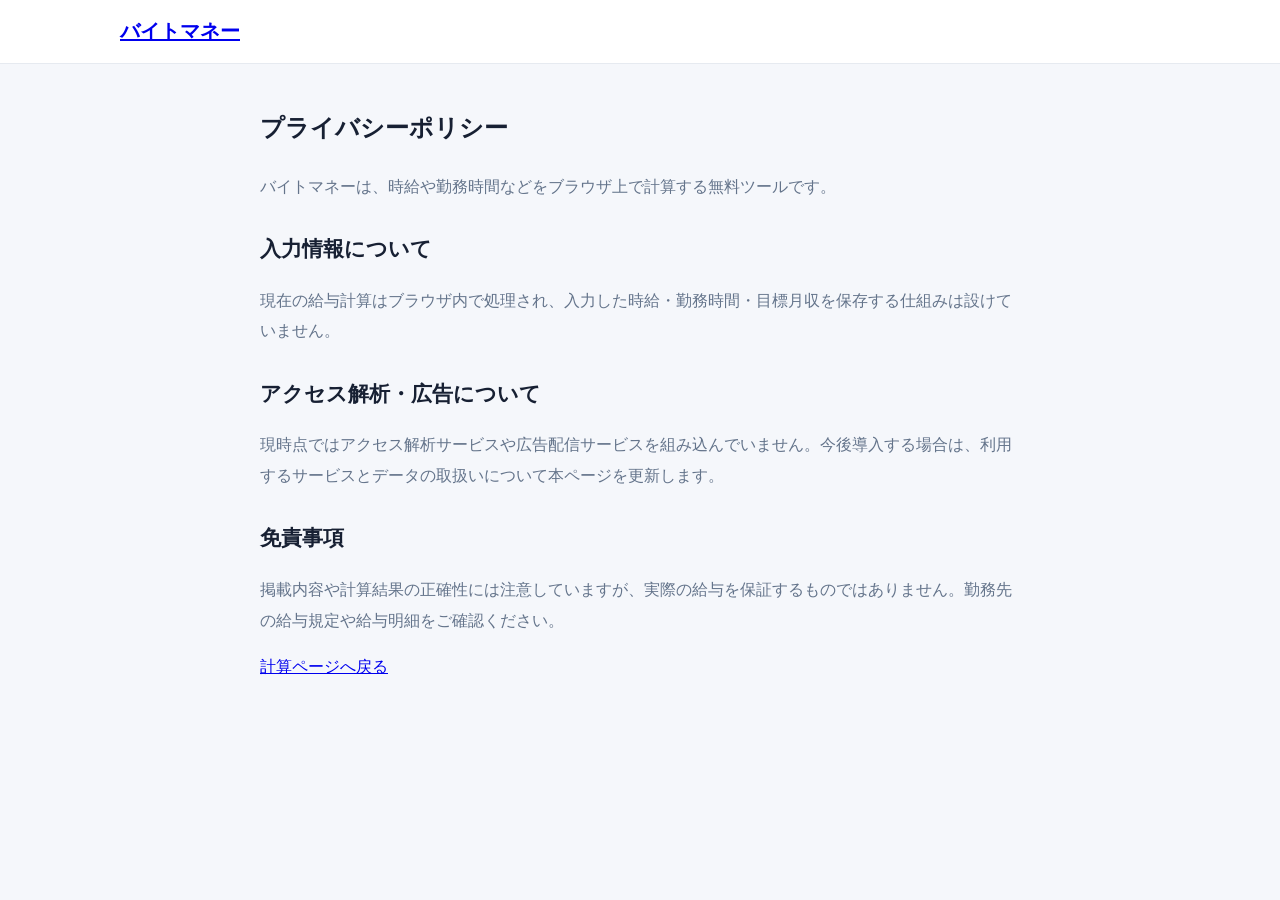
==== privacy.html @ e227cd89 "Add privacy policy" ====
<!doctype html>
<html lang="ja"><head><meta charset="utf-8"><meta name="viewport" content="width=device-width,initial-scale=1">
<title>プライバシーポリシー｜バイトマネー</title><meta name="robots" content="index,follow"><link rel="canonical" href="https://chiba-repeatly.github.io/baito-money/privacy.html"><link rel="stylesheet" href="style.css"></head>
<body><header class="site-header"><div class="wrap brand"><a href="./">バイトマネー</a></div></header><main class="wrap"><section class="info"><h1>プライバシーポリシー</h1><p>バイトマネーは、時給や勤務時間などをブラウザ上で計算する無料ツールです。</p><h2>入力情報について</h2><p>現在の給与計算はブラウザ内で処理され、入力した時給・勤務時間・目標月収を保存する仕組みは設けていません。</p><h2>アクセス解析・広告について</h2><p>現時点ではアクセス解析サービスや広告配信サービスを組み込んでいません。今後導入する場合は、利用するサービスとデータの取扱いについて本ページを更新します。</p><h2>免責事項</h2><p>掲載内容や計算結果の正確性には注意していますが、実際の給与を保証するものではありません。勤務先の給与規定や給与明細をご確認ください。</p><p><a href="./">計算ページへ戻る</a></p></section></main></body></html>
---- style.css ----
*{box-sizing:border-box}html{font-family:system-ui,-apple-system,"Segoe UI","Noto Sans JP",sans-serif;color:#172033;background:#f5f7fb}body{margin:0}.wrap{width:min(1040px,calc(100% - 32px));margin:auto}.site-header{background:#fff;border-bottom:1px solid #e6eaf0;padding:18px 0}.brand{font-weight:800;font-size:20px}.brand span{font-size:10px;color:#6b7280;margin-left:6px;letter-spacing:.12em}.hero{padding:48px 0 28px;text-align:center}.eyebrow{color:#2563eb;font-weight:700;font-size:14px}.hero h1{font-size:clamp(30px,6vw,48px);margin:8px 0 12px;letter-spacing:-.03em}.hero>p:last-child{color:#64748b;line-height:1.8}.layout{display:grid;grid-template-columns:1fr 1fr;gap:22px;align-items:start}.card{background:#fff;border:1px solid #e3e8f0;border-radius:20px;padding:28px;box-shadow:0 12px 35px rgba(15,23,42,.06)}h2{margin:0 0 22px;font-size:21px}label{display:block;font-size:14px;font-weight:700;margin:0 0 18px}label span{float:right;color:#64748b;font-weight:500}input{display:block;width:100%;margin-top:8px;padding:13px 14px;border:1px solid #cbd5e1;border-radius:11px;font:inherit;background:#fff}input:focus{outline:3px solid rgba(37,99,235,.14);border-color:#2563eb}.two{display:grid;grid-template-columns:1fr 1fr;gap:12px}button{width:100%;border:0;border-radius:12px;padding:15px;background:#2563eb;color:#fff;font-size:16px;font-weight:800;cursor:pointer}button:hover{filter:brightness(.94)}.error{min-height:20px;color:#b91c1c;font-size:13px}.result{text-align:center}.result-label{color:#64748b;margin:5px 0}.big{font-size:clamp(34px,7vw,48px);font-weight:900;margin:10px 0 28px}.stats{display:grid;grid-template-columns:1fr 1fr;gap:10px}.stats div{background:#f8fafc;border-radius:12px;padding:16px}.stats span,.goal span{display:block;color:#64748b;font-size:12px}.stats strong{display:block;margin-top:6px}.goal{margin-top:18px;padding:18px;background:#eff6ff;border-radius:14px}.goal strong{display:block;font-size:25px;margin:5px}.goal p{margin:8px 0 0}.hidden{display:none}.note{font-size:11px;color:#94a3b8;text-align:left;line-height:1.6;margin-top:20px}.info{max-width:760px;margin:42px auto 60px;line-height:1.9}.info h2{margin:28px 0 6px}.info p{color:#64748b}footer{background:#fff;border-top:1px solid #e6eaf0;padding:28px 0;color:#94a3b8;font-size:12px}@media(max-width:760px){.hero{padding-top:34px}.layout{grid-template-columns:1fr}.card{padding:22px}.two{grid-template-columns:1fr 1fr}}
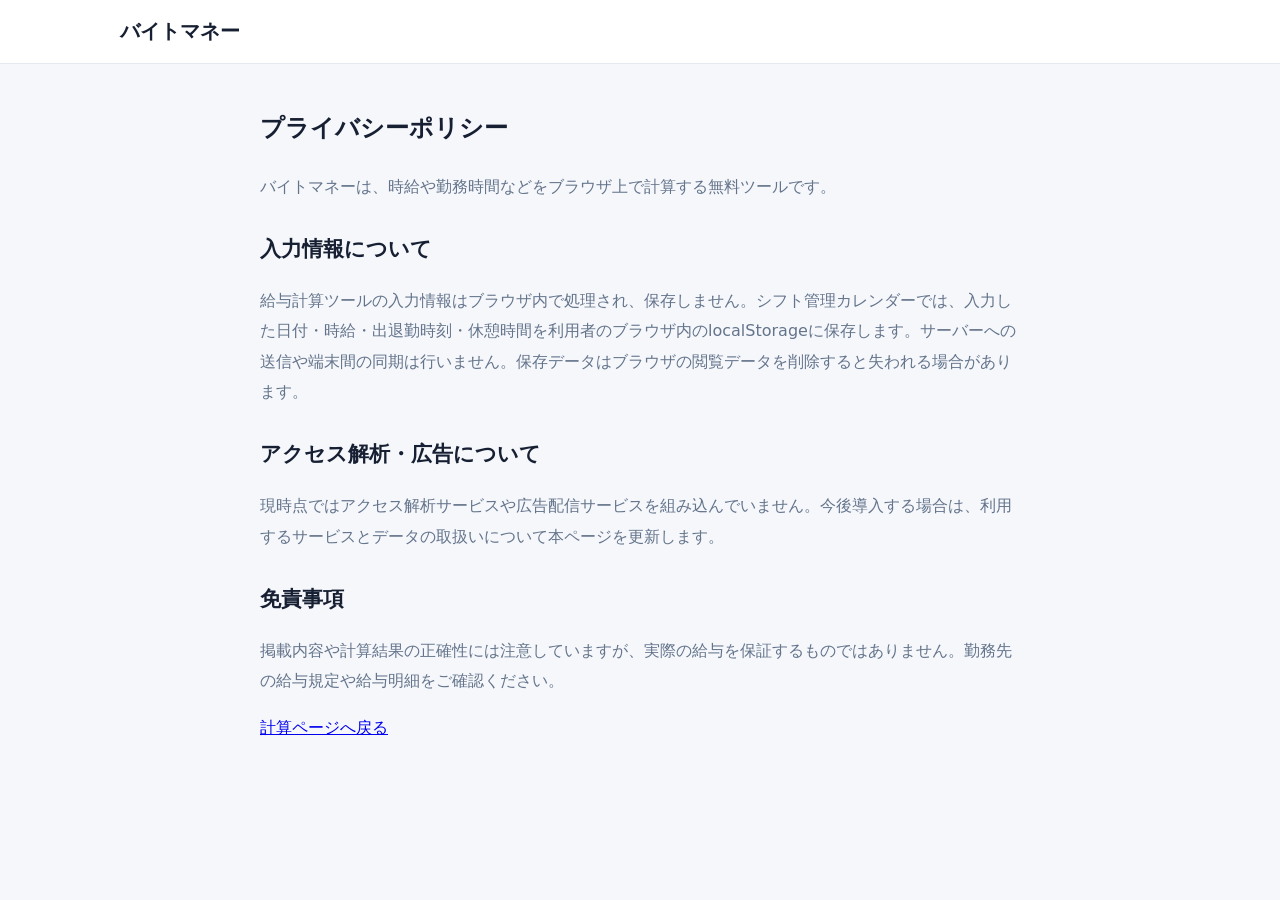
==== commit 30dcbb17: "Disclose localStorage shift data in privacy policy" ====
--- a/privacy.html
+++ b/privacy.html
@@ -1,4 +1,4 @@
 <!doctype html>
 <html lang="ja"><head><meta charset="utf-8"><meta name="viewport" content="width=device-width,initial-scale=1">
 <title>プライバシーポリシー｜バイトマネー</title><meta name="robots" content="index,follow"><link rel="canonical" href="https://chiba-repeatly.github.io/baito-money/privacy.html"><link rel="stylesheet" href="style.css"></head>
-<body><header class="site-header"><div class="wrap brand"><a href="./">バイトマネー</a></div></header><main class="wrap"><section class="info"><h1>プライバシーポリシー</h1><p>バイトマネーは、時給や勤務時間などをブラウザ上で計算する無料ツールです。</p><h2>入力情報について</h2><p>現在の給与計算はブラウザ内で処理され、入力した時給・勤務時間・目標月収を保存する仕組みは設けていません。</p><h2>アクセス解析・広告について</h2><p>現時点ではアクセス解析サービスや広告配信サービスを組み込んでいません。今後導入する場合は、利用するサービスとデータの取扱いについて本ページを更新します。</p><h2>免責事項</h2><p>掲載内容や計算結果の正確性には注意していますが、実際の給与を保証するものではありません。勤務先の給与規定や給与明細をご確認ください。</p><p><a href="./">計算ページへ戻る</a></p></section></main></body></html>+<body><header class="site-header"><div class="wrap brand"><a href="./">バイトマネー</a></div></header><main class="wrap"><section class="info"><h1>プライバシーポリシー</h1><p>バイトマネーは、時給や勤務時間などをブラウザ上で計算する無料ツールです。</p><h2>入力情報について</h2><p>給与計算ツールの入力情報はブラウザ内で処理され、保存しません。シフト管理カレンダーでは、入力した日付・時給・出退勤時刻・休憩時間を利用者のブラウザ内のlocalStorageに保存します。サーバーへの送信や端末間の同期は行いません。保存データはブラウザの閲覧データを削除すると失われる場合があります。</p><h2>アクセス解析・広告について</h2><p>現時点ではアクセス解析サービスや広告配信サービスを組み込んでいません。今後導入する場合は、利用するサービスとデータの取扱いについて本ページを更新します。</p><h2>免責事項</h2><p>掲載内容や計算結果の正確性には注意していますが、実際の給与を保証するものではありません。勤務先の給与規定や給与明細をご確認ください。</p><p><a href="./">計算ページへ戻る</a></p></section></main></body></html>
--- a/style.css
+++ b/style.css
@@ -1 +1,23 @@
-*{box-sizing:border-box}html{font-family:system-ui,-apple-system,"Segoe UI","Noto Sans JP",sans-serif;color:#172033;background:#f5f7fb}body{margin:0}.wrap{width:min(1040px,calc(100% - 32px));margin:auto}.site-header{background:#fff;border-bottom:1px solid #e6eaf0;padding:18px 0}.brand{font-weight:800;font-size:20px}.brand span{font-size:10px;color:#6b7280;margin-left:6px;letter-spacing:.12em}.hero{padding:48px 0 28px;text-align:center}.eyebrow{color:#2563eb;font-weight:700;font-size:14px}.hero h1{font-size:clamp(30px,6vw,48px);margin:8px 0 12px;letter-spacing:-.03em}.hero>p:last-child{color:#64748b;line-height:1.8}.layout{display:grid;grid-template-columns:1fr 1fr;gap:22px;align-items:start}.card{background:#fff;border:1px solid #e3e8f0;border-radius:20px;padding:28px;box-shadow:0 12px 35px rgba(15,23,42,.06)}h2{margin:0 0 22px;font-size:21px}label{display:block;font-size:14px;font-weight:700;margin:0 0 18px}label span{float:right;color:#64748b;font-weight:500}input{display:block;width:100%;margin-top:8px;padding:13px 14px;border:1px solid #cbd5e1;border-radius:11px;font:inherit;background:#fff}input:focus{outline:3px solid rgba(37,99,235,.14);border-color:#2563eb}.two{display:grid;grid-template-columns:1fr 1fr;gap:12px}button{width:100%;border:0;border-radius:12px;padding:15px;background:#2563eb;color:#fff;font-size:16px;font-weight:800;cursor:pointer}button:hover{filter:brightness(.94)}.error{min-height:20px;color:#b91c1c;font-size:13px}.result{text-align:center}.result-label{color:#64748b;margin:5px 0}.big{font-size:clamp(34px,7vw,48px);font-weight:900;margin:10px 0 28px}.stats{display:grid;grid-template-columns:1fr 1fr;gap:10px}.stats div{background:#f8fafc;border-radius:12px;padding:16px}.stats span,.goal span{display:block;color:#64748b;font-size:12px}.stats strong{display:block;margin-top:6px}.goal{margin-top:18px;padding:18px;background:#eff6ff;border-radius:14px}.goal strong{display:block;font-size:25px;margin:5px}.goal p{margin:8px 0 0}.hidden{display:none}.note{font-size:11px;color:#94a3b8;text-align:left;line-height:1.6;margin-top:20px}.info{max-width:760px;margin:42px auto 60px;line-height:1.9}.info h2{margin:28px 0 6px}.info p{color:#64748b}footer{background:#fff;border-top:1px solid #e6eaf0;padding:28px 0;color:#94a3b8;font-size:12px}@media(max-width:760px){.hero{padding-top:34px}.layout{grid-template-columns:1fr}.card{padding:22px}.two{grid-template-columns:1fr 1fr}}+*{box-sizing:border-box}html{font-family:system-ui,-apple-system,"Segoe UI","Noto Sans JP",sans-serif;color:#172033;background:#f5f7fb}body{margin:0}.wrap{width:min(1040px,calc(100% - 32px));margin:auto}.site-header{background:#fff;border-bottom:1px solid #e6eaf0;padding:18px 0}.brand{font-weight:800;font-size:20px}.brand span{font-size:10px;color:#6b7280;margin-left:6px;letter-spacing:.12em}.hero{padding:48px 0 28px;text-align:center}.eyebrow{color:#2563eb;font-weight:700;font-size:14px}.hero h1{font-size:clamp(30px,6vw,48px);margin:8px 0 12px;letter-spacing:-.03em}.hero>p:last-child{color:#64748b;line-height:1.8}.layout{display:grid;grid-template-columns:1fr 1fr;gap:22px;align-items:start}.card{background:#fff;border:1px solid #e3e8f0;border-radius:20px;padding:28px;box-shadow:0 12px 35px rgba(15,23,42,.06)}h2{margin:0 0 22px;font-size:21px}label{display:block;font-size:14px;font-weight:700;margin:0 0 18px}label span{float:right;color:#64748b;font-weight:500}input{display:block;width:100%;margin-top:8px;padding:13px 14px;border:1px solid #cbd5e1;border-radius:11px;font:inherit;background:#fff}input:focus{outline:3px solid rgba(37,99,235,.14);border-color:#2563eb}.two{display:grid;grid-template-columns:1fr 1fr;gap:12px}button{width:100%;border:0;border-radius:12px;padding:15px;background:#2563eb;color:#fff;font-size:16px;font-weight:800;cursor:pointer}button:hover{filter:brightness(.94)}.error{min-height:20px;color:#b91c1c;font-size:13px}.result{text-align:center}.result-label{color:#64748b;margin:5px 0}.big{font-size:clamp(34px,7vw,48px);font-weight:900;margin:10px 0 28px}.stats{display:grid;grid-template-columns:1fr 1fr;gap:10px}.stats div{background:#f8fafc;border-radius:12px;padding:16px}.stats span,.goal span{display:block;color:#64748b;font-size:12px}.stats strong{display:block;margin-top:6px}.goal{margin-top:18px;padding:18px;background:#eff6ff;border-radius:14px}.goal strong{display:block;font-size:25px;margin:5px}.goal p{margin:8px 0 0}.hidden{display:none}.note{font-size:11px;color:#94a3b8;text-align:left;line-height:1.6;margin-top:20px}.info{max-width:760px;margin:42px auto 60px;line-height:1.9}.info h2{margin:28px 0 6px}.info p{color:#64748b}footer{background:#fff;border-top:1px solid #e6eaf0;padding:28px 0;color:#94a3b8;font-size:12px}@media(max-width:760px){.hero{padding-top:34px}.layout{grid-template-columns:1fr}.card{padding:22px}.two{grid-template-columns:1fr 1fr}}
+input[type="checkbox"]{display:inline-block;width:18px;height:18px;margin:0 8px 0 0;padding:0;vertical-align:middle;accent-color:#2563eb}.field-help{font-size:12px;line-height:1.6;color:#64748b;margin:-10px 0 18px}
+
+/* Shift calendar */
+.calendar-layout{grid-template-columns:1.15fr 1fr}
+.calendar-heading{display:flex;align-items:center;justify-content:space-between;gap:12px;margin-bottom:16px}
+.calendar-heading h2{margin:0;text-align:center}
+.button-subtle{width:44px;padding:8px;background:#eff6ff;color:#1d4ed8;font-size:26px}
+.calendar-grid{display:grid;grid-template-columns:repeat(7,minmax(0,1fr));gap:5px}
+.calendar-weekday{text-align:center;font-size:12px;font-weight:700;color:#64748b;padding:5px 0}
+.calendar-weekday.sunday{color:#dc2626}.calendar-weekday.saturday{color:#2563eb}
+.calendar-day{min-height:56px;padding:6px 2px;background:#f8fafc;color:#172033;border:1px solid #e2e8f0;border-radius:9px;font-size:15px;font-weight:700;display:flex;flex-direction:column;align-items:center;justify-content:center;gap:1px}
+.calendar-day small{font-size:11px;color:#2563eb;line-height:1}
+.calendar-day.has-shift{background:#eff6ff;border-color:#93c5fd}
+.calendar-day.selected{outline:2px solid #2563eb;outline-offset:1px}
+.calendar-day:focus-visible{outline:3px solid #2563eb}
+.calendar-empty{min-height:56px}
+.calendar-hint{margin:14px 0}
+.calendar-stats{margin-top:16px}
+.calendar-pay-label{margin-top:20px}.calendar-layout .big{margin-bottom:0}
+.button-danger{margin-top:10px;background:#fff1f2;color:#be123c;border:1px solid #fecdd3}
+.brand a{color:inherit;text-decoration:none}
+@media(max-width:760px){.calendar-layout{grid-template-columns:1fr}.calendar-day,.calendar-empty{min-height:48px}.calendar-grid{gap:3px}.calendar-day{font-size:13px}}
